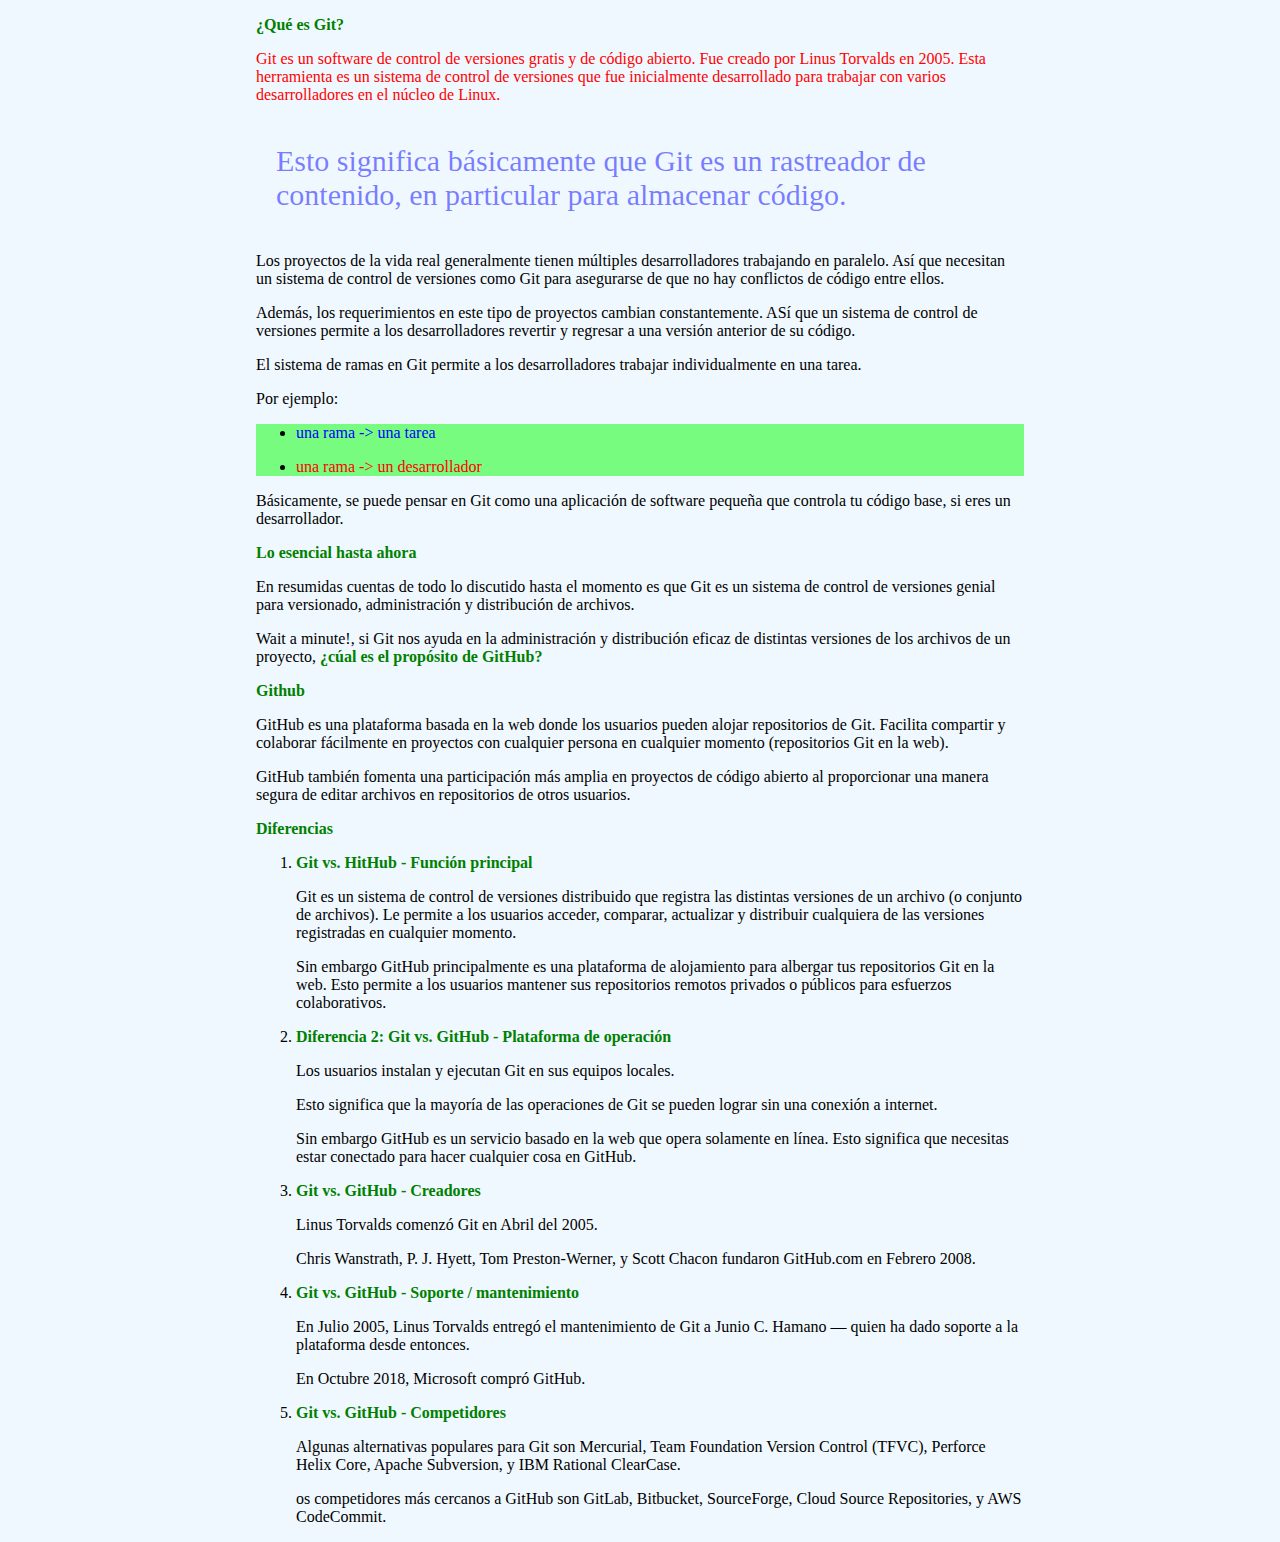
==== index.html @ f8b43243 "estilos internos" ====
<!DOCTYPE html>
<html lang="en">

<head>
    <meta charset="UTF-8">
    <meta http-equiv="X-UA-Compatible" content="IE=edge">
    <meta name="viewport" content="width=device-width, initial-scale=1.0">
    <title>Git & GitHub</title>
    <link rel="shortcut icon" href="./img/github-alt-brands.svg" type="image/x-icon">
    <!--Estilos internos-->
    <style>
        /*SELECTOR DE ELEMENTO. Selecciona a todos los elementos párrafos y les aplica los siguientes estilos:*/
        /*
        p{
            color: rgba(0,0,255,0.5); 
            font-size: 30px; 
            padding: 10px 20px;
        }
        */
        /*SELECTOR DE CLASE*/
        
        .idea-principal {
            color: rgba(0, 0, 255, 0.5);
            font-size: 30px;
            padding: 10px 20px;
        }
        /*SELECTOR DE ID*/
        
        #software {
            color: red;
        }
        
        body {
            margin: 0;
            padding-left: 20%;
            padding-right: 20%;
            background-color: aliceblue;
        }
        
        #lis1 {
            color: blue
        }
        
        #lis2 {
            color: red
        }
        
        #ul1 {
            background-color: rgba(0, 255, 0, 0.5);
        }
        
        b {
            color: green;
        }
    </style>
</head>

<!-- <body style="margin: 0; padding-left: 20%; padding-right: 20%; background-image: url('./img/house.jpg'); background-size: contain; background-attachment: fixed; background-position: center;">-->

<body>

    <p><b>¿Qué es Git?</b></p>
    <!--Estilos en linea:
        Agregamos estilos en linea con el atributo style-->
    <p id="software">Git es un software de control de versiones gratis y de código abierto. Fue creado por Linus Torvalds en 2005. Esta herramienta es un sistema de control de versiones que fue inicialmente desarrollado para trabajar con varios desarrolladores en el núcleo
        de Linux.</p>

    <p class="idea-principal">Esto significa básicamente que Git es un rastreador de contenido, en particular para almacenar código.</p>

    <p>Los proyectos de la vida real generalmente tienen múltiples desarrolladores trabajando en paralelo. Así que necesitan un sistema de control de versiones como Git para asegurarse de que no hay conflictos de código entre ellos.</p>
    <p>Además, los requerimientos en este tipo de proyectos cambian constantemente. ASí que un sistema de control de versiones permite a los desarrolladores revertir y regresar a una versión anterior de su código.</p>
    <p>El sistema de ramas en Git permite a los desarrolladores trabajar individualmente en una tarea.</p>
    <p>Por ejemplo:</p>
    <ul id="ul1">
        <li>
            <!--amarillo-->
            <p id="lis1">una rama -> una tarea</p>
        </li>
        <li>
            <!--rojo-->
            <p id="lis2">una rama -> un desarrollador</p>
        </li>
    </ul>

    <p>Básicamente, se puede pensar en Git como una aplicación de software pequeña que controla tu código base, si eres un desarrollador.</p>
    <p><b>Lo esencial hasta ahora</b></p>
    <p>En resumidas cuentas de todo lo discutido hasta el momento es que Git es un sistema de control de versiones genial para versionado, administración y distribución de archivos.</p>
    <p>Wait a minute!, si Git nos ayuda en la administración y distribución eficaz de distintas versiones de los archivos de un proyecto, <b>¿cúal es el propósito de GitHub?</b></p>
    <p><b>Github</b></p>
    <p>GitHub es una plataforma basada en la web donde los usuarios pueden alojar repositorios de Git. Facilita compartir y colaborar fácilmente en proyectos con cualquier persona en cualquier momento (repositorios Git en la web).</p>
    <p>GitHub también fomenta una participación más amplia en proyectos de código abierto al proporcionar una manera segura de editar archivos en repositorios de otros usuarios.</p>
    <p><b>Diferencias</b></p>
    <ol>
        <li>
            <p><b>Git vs. HitHub - Función principal</b></p>
            <p>Git es un sistema de control de versiones distribuido que registra las distintas versiones de un archivo (o conjunto de archivos). Le permite a los usuarios acceder, comparar, actualizar y distribuir cualquiera de las versiones registradas
                en cualquier momento.</p>
            <p>Sin embargo GitHub principalmente es una plataforma de alojamiento para albergar tus repositorios Git en la web. Esto permite a los usuarios mantener sus repositorios remotos privados o públicos para esfuerzos colaborativos.</p>
        </li>

        <li>
            <p><b>Diferencia 2: Git vs. GitHub - Plataforma de operación</b></p>
            <p>Los usuarios instalan y ejecutan Git en sus equipos locales.</p>
            <p>Esto significa que la mayoría de las operaciones de Git se pueden lograr sin una conexión a internet.</p>
            <p>Sin embargo GitHub es un servicio basado en la web que opera solamente en línea. Esto significa que necesitas estar conectado para hacer cualquier cosa en GitHub.</p>
        </li>

        <li>
            <p><b>Git vs. GitHub - Creadores</b></p>
            <p>Linus Torvalds comenzó Git en Abril del 2005.</p>
            <p>Chris Wanstrath, P. J. Hyett, Tom Preston-Werner, y Scott Chacon fundaron GitHub.com en Febrero 2008.</p>
        </li>

        <li>
            <p><b>Git vs. GitHub - Soporte / mantenimiento</b></p>
            <p>En Julio 2005, Linus Torvalds entregó el mantenimiento de Git a Junio C. Hamano — quien ha dado soporte a la plataforma desde entonces.</p>
            <p>En Octubre 2018, Microsoft compró GitHub.</p>
        </li>

        <li>
            <p><b>Git vs. GitHub - Competidores</b></p>
            <p>Algunas alternativas populares para Git son Mercurial, Team Foundation Version Control (TFVC), Perforce Helix Core, Apache Subversion, y IBM Rational ClearCase.</p>
            <p>os competidores más cercanos a GitHub son GitLab, Bitbucket, SourceForge, Cloud Source Repositories, y AWS CodeCommit.</p>
        </li>

    </ol>
</body>

</html>
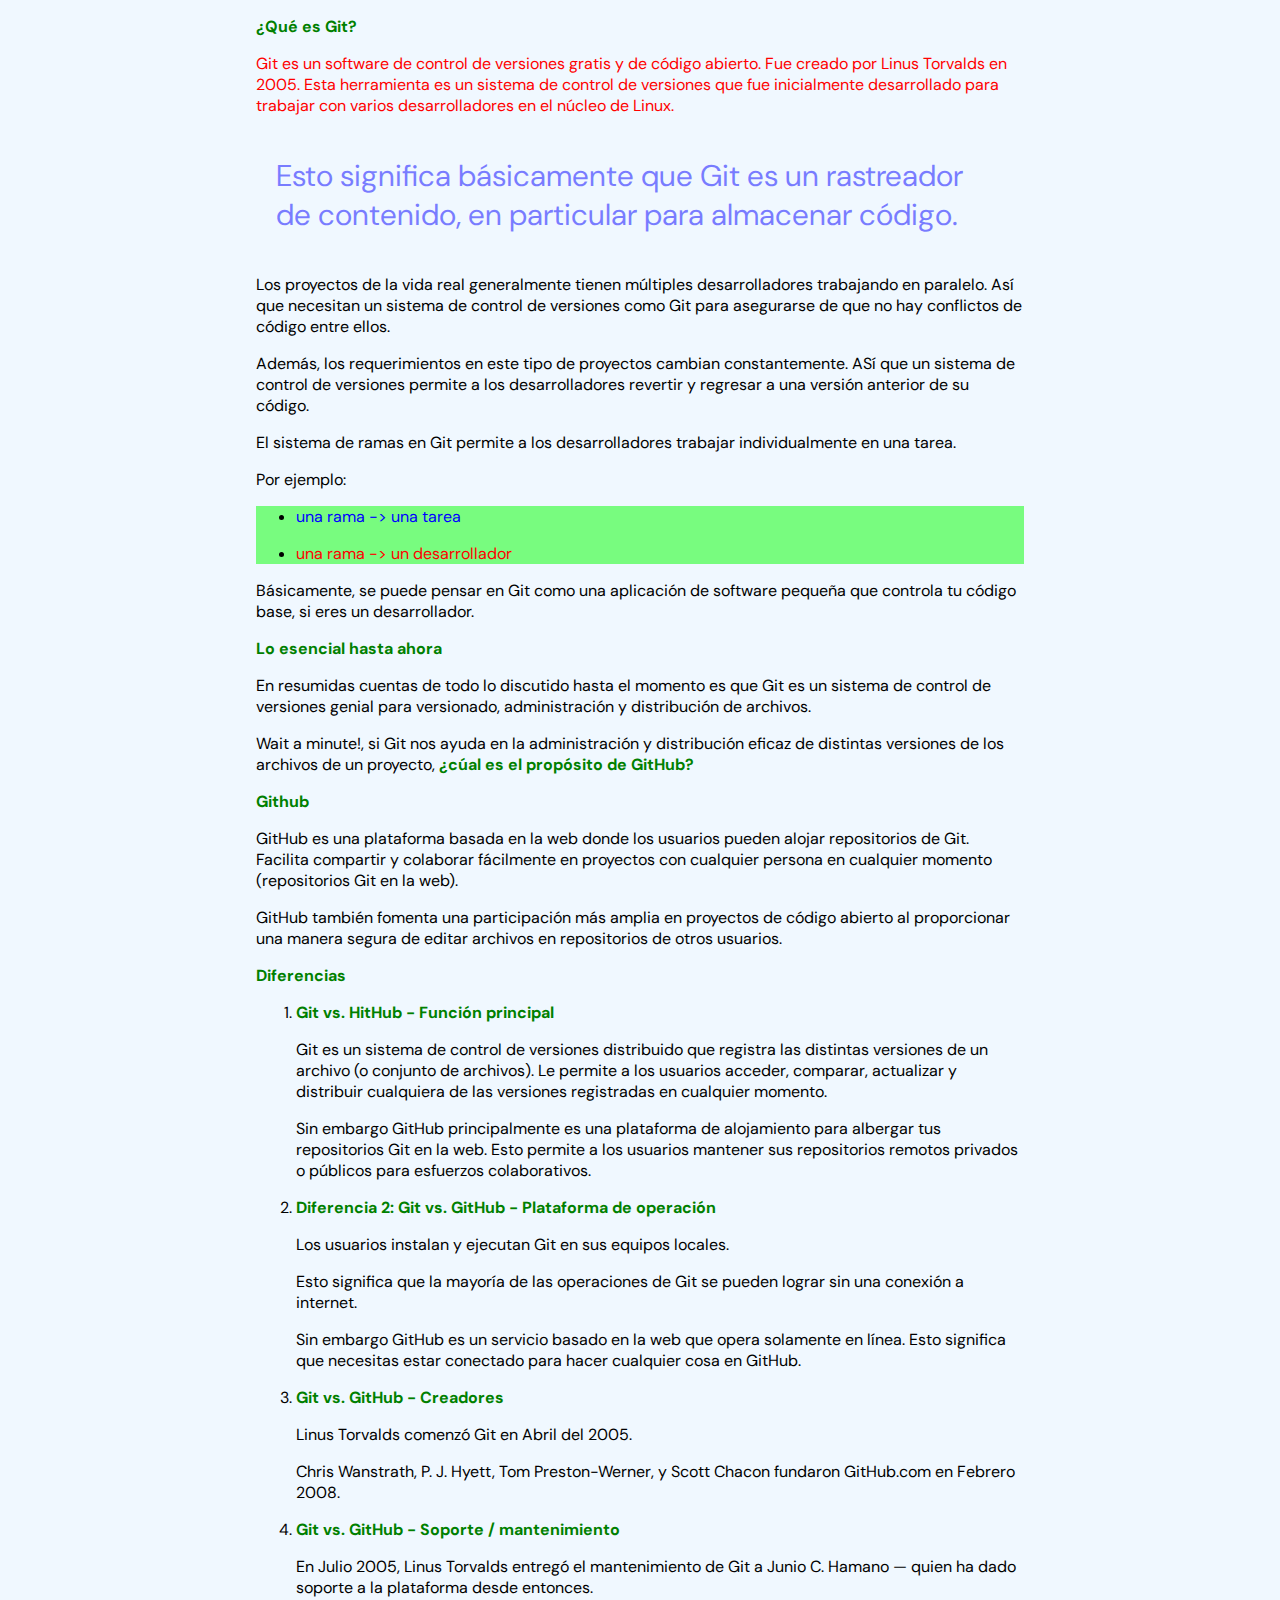
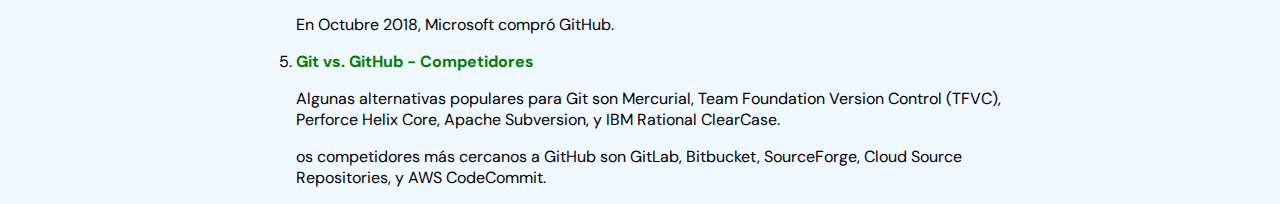
==== commit 0a8112b9: "font" ====
--- a/index.html
+++ b/index.html
@@ -7,6 +7,11 @@
     <meta name="viewport" content="width=device-width, initial-scale=1.0">
     <title>Git & GitHub</title>
     <link rel="shortcut icon" href="./img/github-alt-brands.svg" type="image/x-icon">
+
+    <link rel="preconnect" href="https://fonts.googleapis.com">
+    <link rel="preconnect" href="https://fonts.gstatic.com" crossorigin>
+    <link href="https://fonts.googleapis.com/css2?family=DM+Sans&display=swap" rel="stylesheet">
+
     <!--Estilos internos-->
     <style>
         /*SELECTOR DE ELEMENTO. Selecciona a todos los elementos párrafos y les aplica los siguientes estilos:*/
@@ -51,6 +56,10 @@
         
         b {
             color: green;
+        }
+        
+        * {
+            font-family: 'DM Sans', sans-serif;
         }
     </style>
 </head>
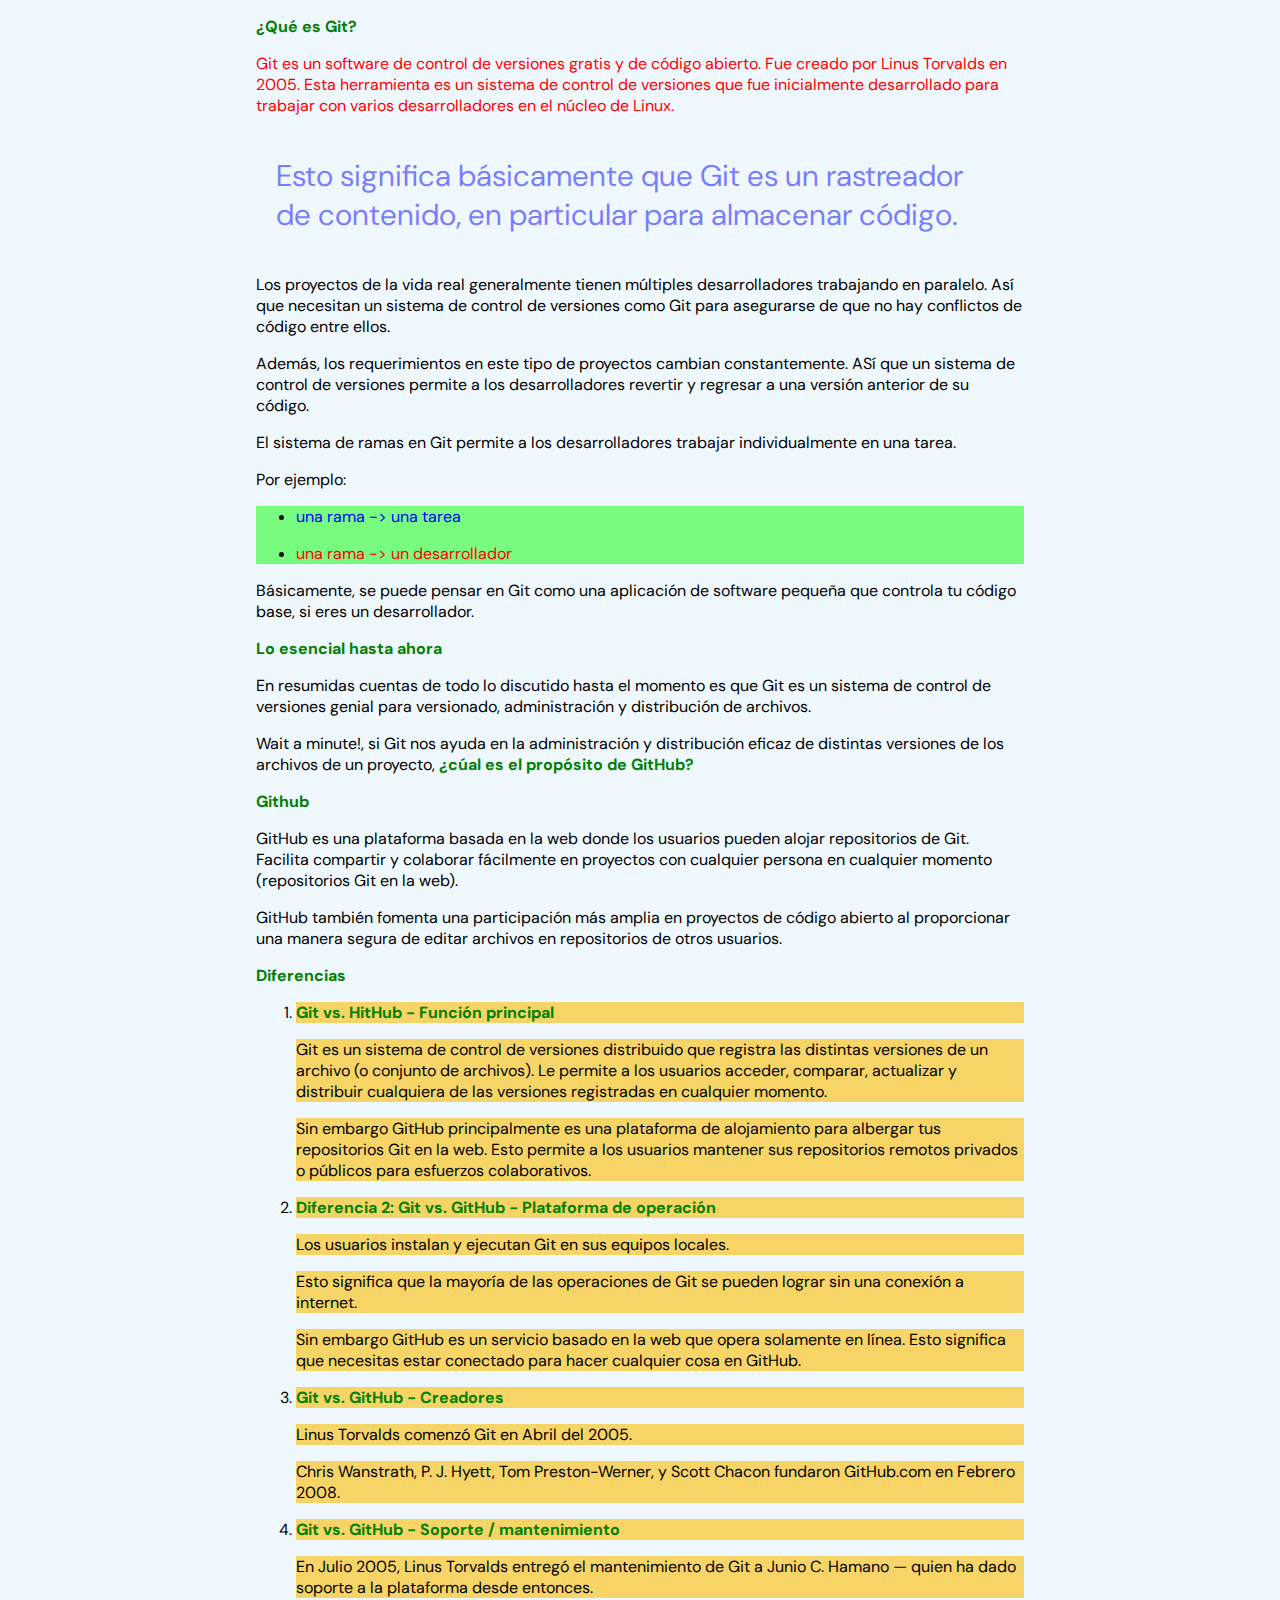
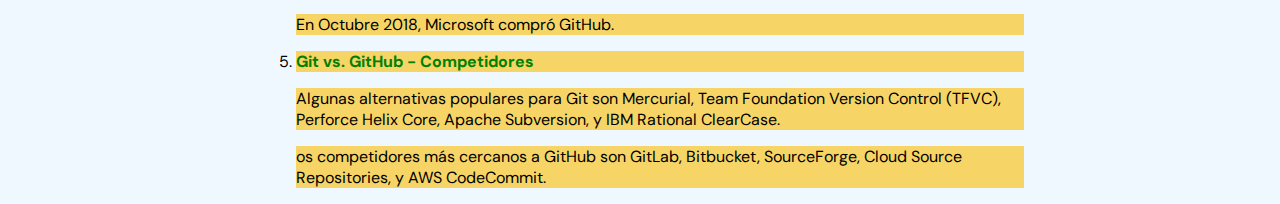
==== commit 84dc2d6e: "color pis" ====
--- a/index.html
+++ b/index.html
@@ -60,6 +60,10 @@
         
         * {
             font-family: 'DM Sans', sans-serif;
+        }
+        
+        ol li p {
+            background-color: rgba(247, 205, 68, 0.815);
         }
     </style>
 </head>
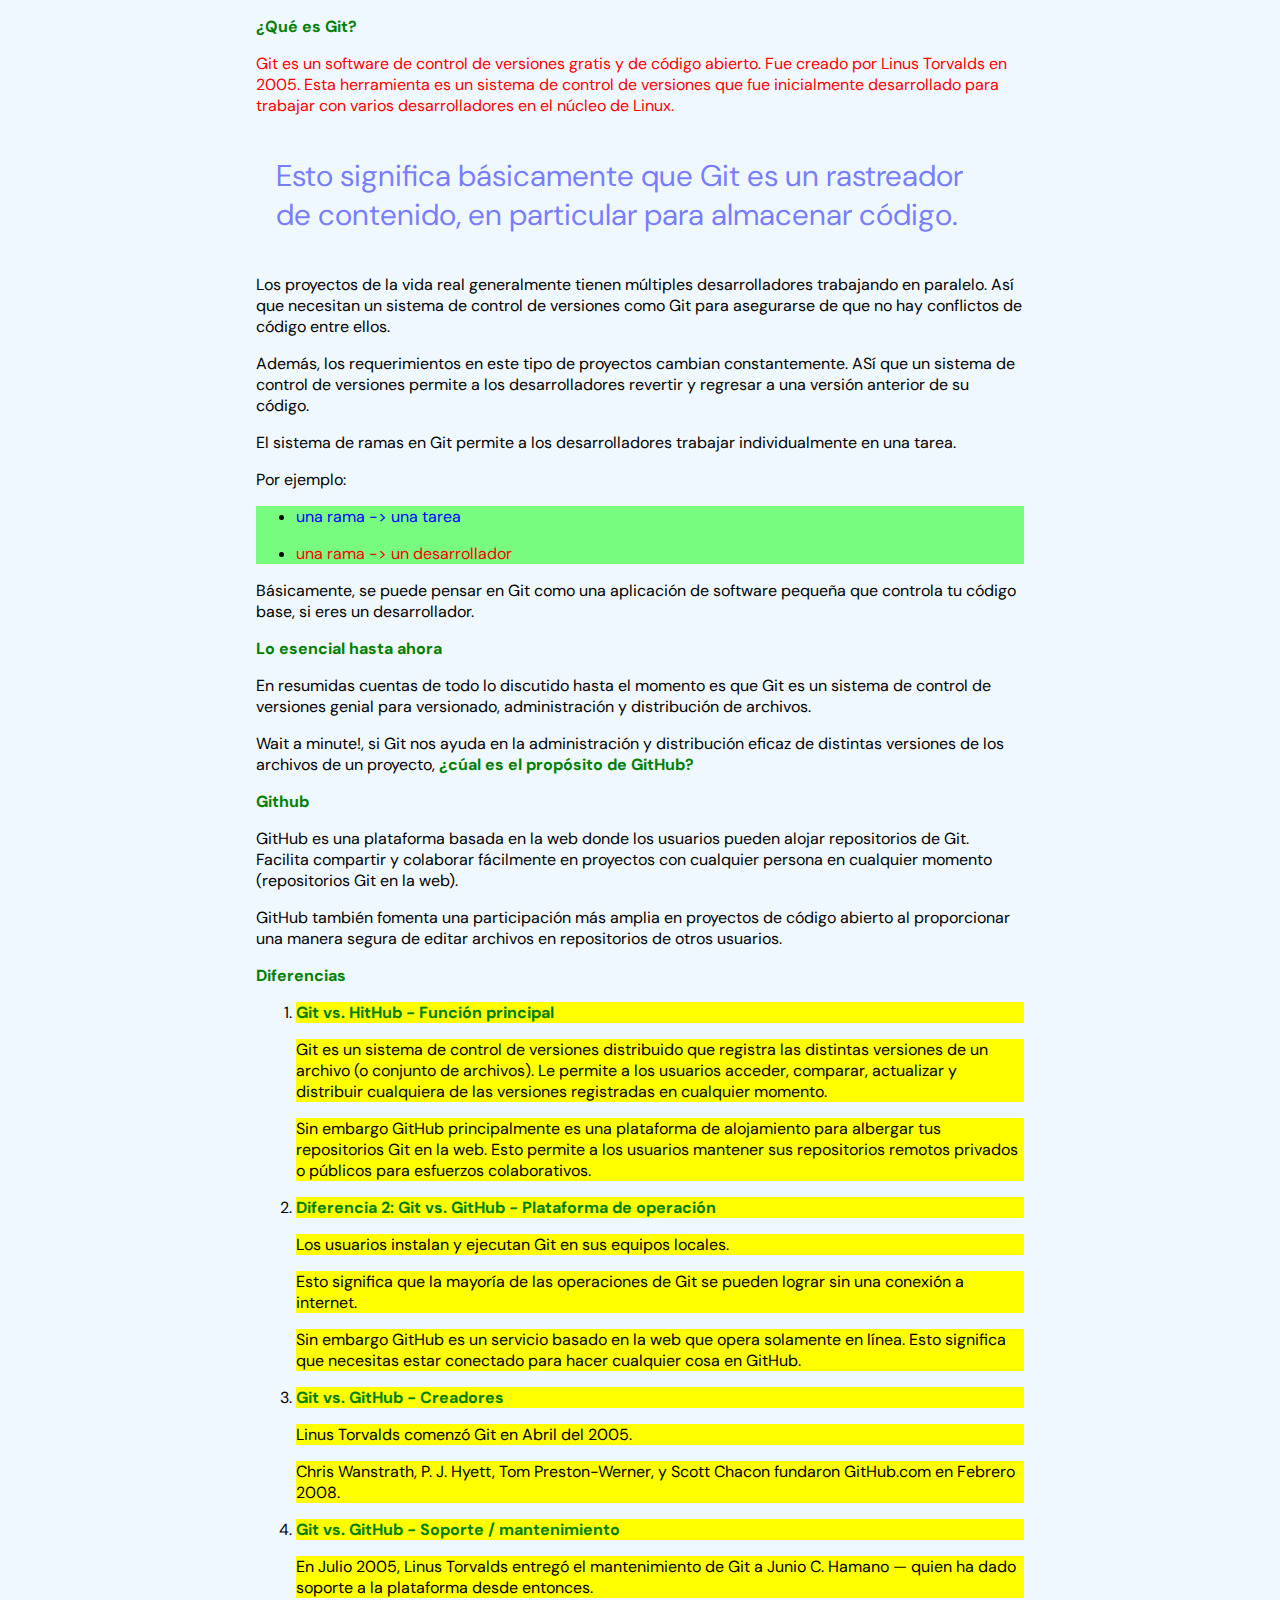
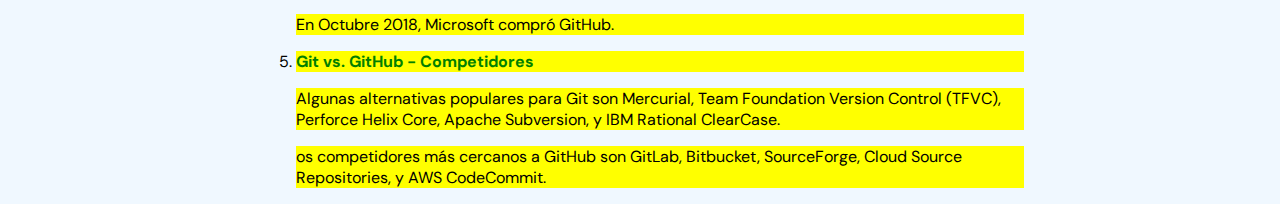
==== commit 2b2b1d15: "se me ha olvidado subirlo en clase lol whoops" ====
--- a/index.html
+++ b/index.html
@@ -2,6 +2,7 @@
 <html lang="en">
 
 <head>
+
     <meta charset="UTF-8">
     <meta http-equiv="X-UA-Compatible" content="IE=edge">
     <meta name="viewport" content="width=device-width, initial-scale=1.0">
@@ -12,60 +13,9 @@
     <link rel="preconnect" href="https://fonts.gstatic.com" crossorigin>
     <link href="https://fonts.googleapis.com/css2?family=DM+Sans&display=swap" rel="stylesheet">
 
-    <!--Estilos internos-->
-    <style>
-        /*SELECTOR DE ELEMENTO. Selecciona a todos los elementos párrafos y les aplica los siguientes estilos:*/
-        /*
-        p{
-            color: rgba(0,0,255,0.5); 
-            font-size: 30px; 
-            padding: 10px 20px;
-        }
-        */
-        /*SELECTOR DE CLASE*/
-        
-        .idea-principal {
-            color: rgba(0, 0, 255, 0.5);
-            font-size: 30px;
-            padding: 10px 20px;
-        }
-        /*SELECTOR DE ID*/
-        
-        #software {
-            color: red;
-        }
-        
-        body {
-            margin: 0;
-            padding-left: 20%;
-            padding-right: 20%;
-            background-color: aliceblue;
-        }
-        
-        #lis1 {
-            color: blue
-        }
-        
-        #lis2 {
-            color: red
-        }
-        
-        #ul1 {
-            background-color: rgba(0, 255, 0, 0.5);
-        }
-        
-        b {
-            color: green;
-        }
-        
-        * {
-            font-family: 'DM Sans', sans-serif;
-        }
-        
-        ol li p {
-            background-color: rgba(247, 205, 68, 0.815);
-        }
-    </style>
+    <!--Enlace a la hoja de estilos-->
+    <link rel="stylesheet" href="./css/style.css">
+
 </head>
 
 <!-- <body style="margin: 0; padding-left: 20%; padding-right: 20%; background-image: url('./img/house.jpg'); background-size: contain; background-attachment: fixed; background-position: center;">-->
--- a/css/style.css
+++ b/css/style.css
@@ -0,0 +1,43 @@
+.idea-principal {
+    color: rgba(0, 0, 255, 0.5);
+    font-size: 30px;
+    padding: 10px 20px;
+}
+
+
+/*SELECTOR DE ID*/
+
+#software {
+    color: red;
+}
+
+body {
+    margin: 0;
+    padding-left: 20%;
+    padding-right: 20%;
+    background-color: aliceblue;
+}
+
+#lis1 {
+    color: blue
+}
+
+#lis2 {
+    color: red
+}
+
+#ul1 {
+    background-color: rgba(0, 255, 0, 0.5);
+}
+
+b {
+    color: green;
+}
+
+* {
+    font-family: 'DM Sans', sans-serif;
+}
+
+ol li p {
+    background-color: yellow;
+}